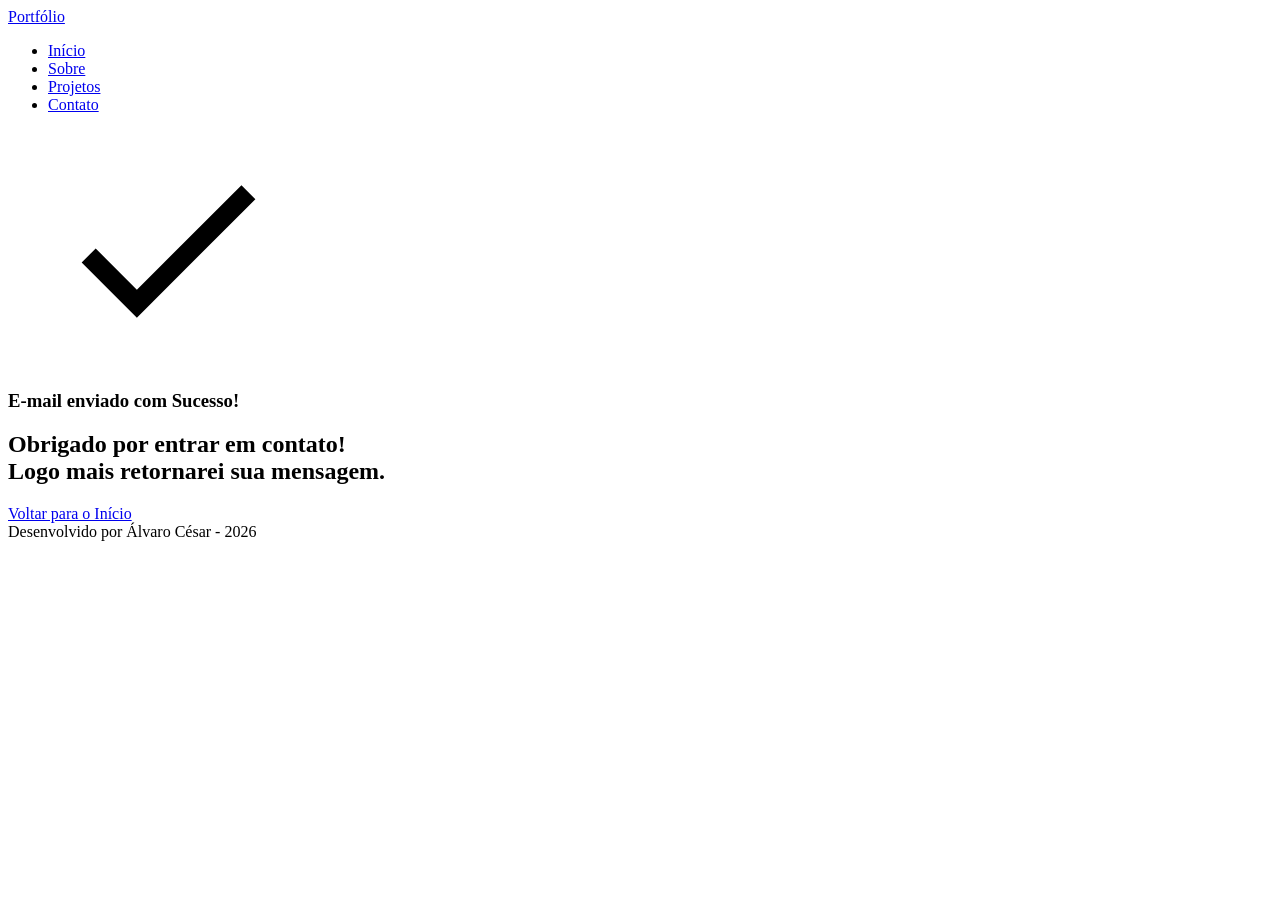
==== sucess.html @ 07b56715 "✨ New Feature:  Adicionado index.html e página de sucesso ao enviar mensagem de contato." ====
<!doctype html>
<html lang="pt-br">
  <head>
    <meta charset="UTF-8" />
    <meta name="viewport" content="width=device-width, initial-scale=1.0" />
    <meta name="author" content="Álvaro César" />
    <meta
      name="description"
      content="Portfólio Pessoal do Álvaro César, 
                desenvolvedor Full Stack especializado em criar experiências 
                digitais incríveis. Conheça meus projetos e entre em contato."
    />
    <meta name="robots" content="index, follow" />

    <link rel="icon" type="image/svg+xml" href="./assets/img/favicon.svg" />

    <title>Portfólio do Álvaro</title>
  </head>

  <body>
    <!-- Cabeçalho da Página (header) -->
    <header class="menu-container">
      <div class="menu-content">
        <a href="index.html" id="titulo">Portfólio</a>

        <nav>
          <ul class="menu-list">
            <li><a href="index.html#hero">Início</a></li>
            <li><a href="index.html#about">Sobre</a></li>
            <li><a href="index.html#projects">Projetos</a></li>
            <li><a href="index.html#contact">Contato</a></li>
          </ul>
        </nav>
      </div>
    </header>

    <!-- Seção Principal da Página (main) -->
    <main>
      <!-- Mensagem de Sucesso -->
      <section class="success-container">
        <article class="success-content">
          <figure class="success-icon">
            <img
              src="./assets/img/success.svg"
              alt="Ilustração de sucesso"
              class="float-animation"
              width="20%"
            />
          </figure>

          <h1>E-mail enviado com Sucesso!</h1>
          <h2>
            Obrigado por entrar em contato! <br />
            Logo mais retornarei sua mensagem.
          </h2>

          <a class="botao" href="index.html">Voltar para o Início</a>
        </article>
      </section>
    </main>

    <!-- Rodapé da Página (footer) -->
    <footer>Desenvolvido por Álvaro César - 2026</footer>
  </body>
</html>
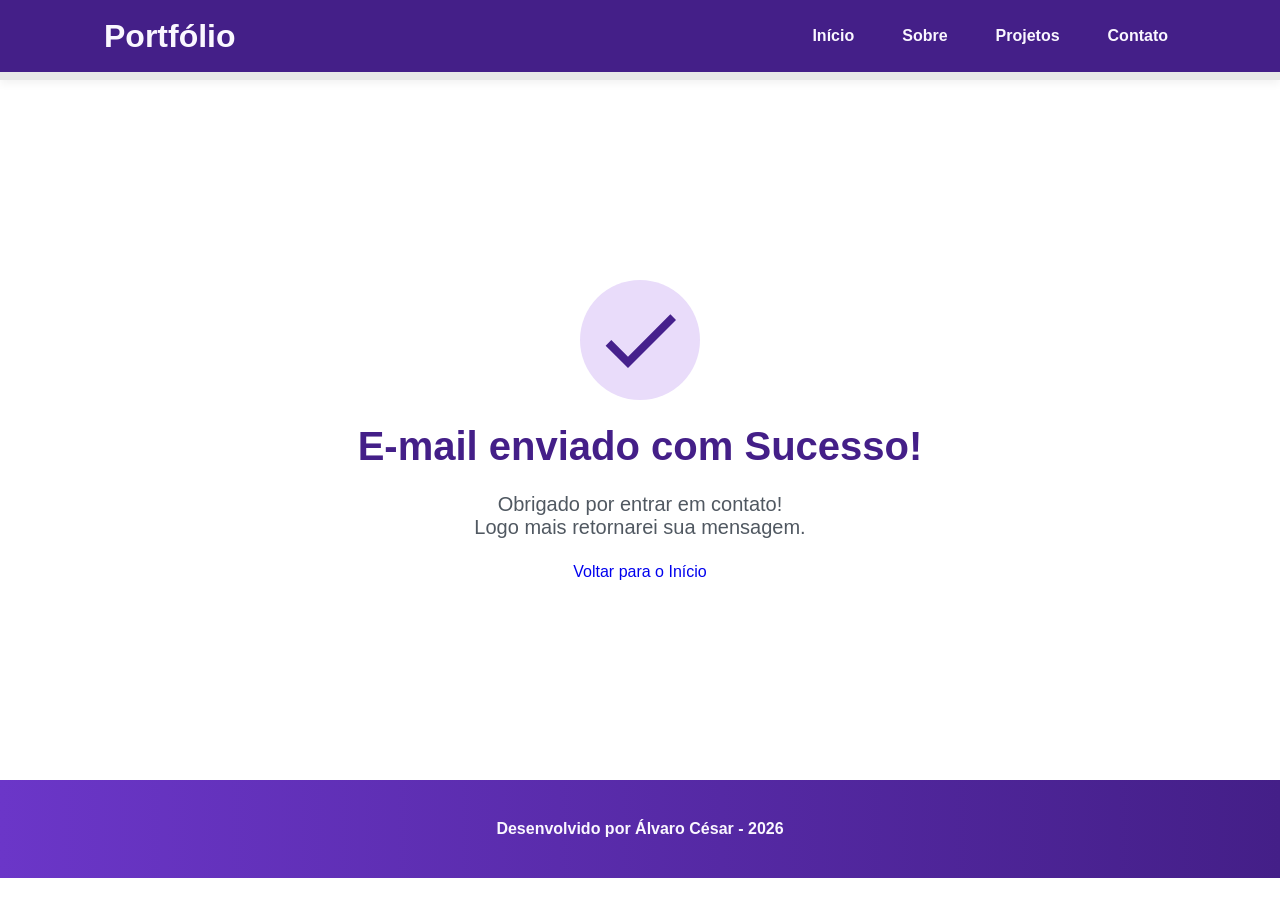
==== commit 2eafe04d: "✨ New Feature: Adicionado estilização da pagina principal e da página sucess.." ====
--- a/sucess.html
+++ b/sucess.html
@@ -13,6 +13,8 @@
     <meta name="robots" content="index, follow" />
 
     <link rel="icon" type="image/svg+xml" href="./assets/img/favicon.svg" />
+
+    <link rel="stylesheet" href="./assets/css/sucess.css">
 
     <title>Portfólio do Álvaro</title>
   </head>
--- a/assets/css/sucess.css
+++ b/assets/css/sucess.css
@@ -0,0 +1,179 @@
+/* RESETE DO NAVEGADOR */
+* {
+    margin: 0;
+    padding: 0;
+    box-sizing: border-box;
+    font-family: 'Poppins', sans-serif;
+    font-weight: 400;
+    text-decoration: none;
+    outline: none;
+}
+
+:root {
+    /* Paleta de Cores - Purple */
+    --purple-50: #f4eaff;
+    --purple-100: #e9dcfa;
+    --purple-200: #cdb3f0;
+    --purple-300: #b186e5;
+    --purple-400: #9460db;
+    --purple-500: #6b36c8;
+    --purple-600: #5b2ca0;
+    --purple-700: #4c2177;
+    --purple-800: #441f88;
+    --purple-900: #2a0e4d;
+    --purple-950: #1a0730;
+
+    /* Cores Neutras */
+    --gray-200: #e8e8e8;
+    --gray-400: #505861;
+    --black: #171717;
+    --white: #FAF7FF;
+
+    /* Cores de Estado */
+    --error: #e63946;
+
+    /* Sombras */
+    --shadow-sm: 0 0.25rem 0.5rem rgba(0, 0, 0, 0.05);
+    --shadow-md: 0 0.25rem 0.75rem rgba(107, 54, 200, 0.3);
+    --shadow-lg: 0 0.5rem 1.5rem rgba(107, 54, 200, 0.2);
+
+    /* Espaçamentos */
+    --spacing-xs: 0.5rem;
+    --spacing-sm: 1rem;
+    --spacing-md: 1.5rem;
+    --spacing-lg: 2rem;
+    --spacing-xl: 3rem;
+    --spacing-2xl: 4rem;
+
+    /* Tamanhos de Fonte */
+    --text-sm: 0.75rem;
+    --text-base: 1rem;
+    --text-lg: 1.25rem;
+    --text-xl: 1.5rem;
+    --text-2xl: 2rem;
+    --text-3xl: 2.5rem;
+
+    /* Border Radius */
+    --radius-sm: 0.25rem;
+    --radius-md: 0.5rem;
+    --radius-lg: 1rem;
+    --radius-xl: 2rem;
+    --radius-full: 50%;
+
+    /* Animação Padrão */
+    --transition-default: all 0.3s ease;
+}
+
+/* CONFIGURAÇOES BASICAS*/
+
+html{
+    scroll-behavior: smooth;
+}
+header {
+  position: sticky;
+  top: 0;
+  z-index: 1000;
+  width: 100%;
+  height: 5rem;
+  border-bottom: var(--spacing-xs) solid var(--gray-200);
+  box-shadow: var(--shadow-sm);
+  background-color: var(--purple-800);
+}
+
+header a {
+  font-weight: 600;
+  color: var(--white);
+  transition: color 0.3s ease;
+}
+
+header a:hover {
+  color: var(--purple-100);
+}
+
+#titulo {
+  font-size: var(--text-2xl);
+  font-weight: 700;
+}
+
+.menu-content {
+  display: flex;
+  justify-content: space-between;
+  align-items: center;
+  max-width: 70rem;
+  height: 100%;
+  margin: 0 auto;
+  padding: 0 var(--spacing-md);
+}
+
+.menu-list {
+  display: flex;
+  gap: var(--spacing-lg);
+  list-style: none;
+}
+
+.menu-list a {
+  padding: var(--spacing-xs);
+}
+.success-container {
+    display: flex;
+    flex-direction: column;
+    justify-content: center;
+    align-items: center;
+    width: 100%;
+    min-height: calc(100vh - 12.5rem);
+    padding: var(--spacing-xl) var(--spacing-md);
+}
+
+.success-content {
+    display: flex;
+    flex-direction: column;
+    align-items: center;
+    gap: var(--spacing-md);
+    max-width: 37.5rem;
+    text-align: center;
+}
+
+.success-content h1 {
+    font-size: var(--text-3xl);
+    font-weight: 700;
+    color: var(--purple-800);
+}
+
+.success-content h2 {
+    font-size: var(--text-lg);
+    color: var(--gray-400);
+}
+
+.success-icon {
+    display: flex;
+    align-items: center;
+    justify-content: center;
+    width: 7.5rem;
+    height: 7.5rem;
+    border-radius: var(--radius-full);
+    background-color: var(--purple-100);
+}
+
+.success-icon img {
+    width: 6rem;
+    height: 6rem;
+    filter: brightness(0) 
+            saturate(100%) 
+            invert(11%) 
+            sepia(69%) 
+            saturate(3759%) 
+            hue-rotate(256deg) 
+            brightness(101%) 
+            contrast(96%);
+}
+.float-animation {
+  animation: float 3s ease-in-out infinite;
+}
+
+footer {
+    padding: 2.5rem;
+    background: linear-gradient(to right, var(--purple-500), var(--purple-800));
+    font-weight: 600;
+    text-align: center;
+    color: var(--white);
+}
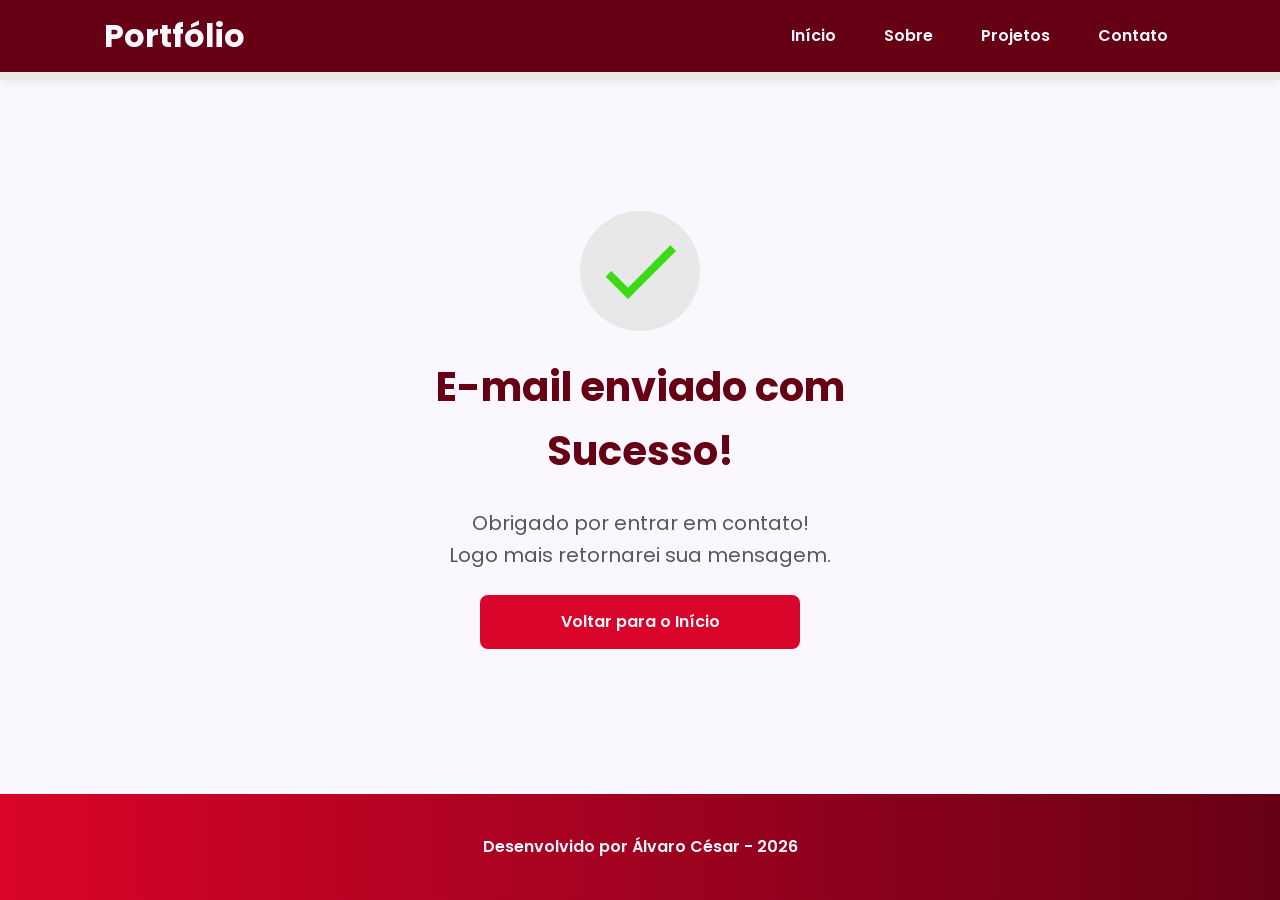
==== commit 78b545c5: "✨ New Feature:  Adicionado scripts de navegação de página com JS, adicionado script  swiper, corrigi" ====
--- a/sucess.html
+++ b/sucess.html
@@ -1,6 +1,16 @@
 <!doctype html>
 <html lang="pt-br">
   <head>
+    <!-- Fontes do Google -->
+    <link rel="preconnect" href="https://fonts.googleapis.com" />
+    <link rel="preconnect" href="https://fonts.gstatic.com" crossorigin />
+
+    <!-- Fonte do Google - Poppins -->
+    <link
+      href="https://fonts.googleapis.com/css2?family=Poppins&display=swap"
+      rel="stylesheet"
+    />
+
     <meta charset="UTF-8" />
     <meta name="viewport" content="width=device-width, initial-scale=1.0" />
     <meta name="author" content="Álvaro César" />
@@ -14,7 +24,7 @@
 
     <link rel="icon" type="image/svg+xml" href="./assets/img/favicon.svg" />
 
-    <link rel="stylesheet" href="./assets/css/sucess.css">
+    <link rel="stylesheet" href="./assets/css/style.css" />
 
     <title>Portfólio do Álvaro</title>
   </head>
--- a/assets/css/style.css
+++ b/assets/css/style.css
@@ -0,0 +1,888 @@
+/* Reset do Navegador */
+* {
+  margin: 0;
+  padding: 0;
+  box-sizing: border-box;
+  font-family: "Poppins", sans-serif;
+  font-weight: 400;
+  text-decoration: none;
+  outline: none;
+}
+
+/* Variáveis */
+:root {
+  /* Paleta de Cores - Red (Ferrari) */
+  --red-50: #fff1f1;
+  --red-100: #ffd6d6;
+  --red-200: #ffb3b3;
+  --red-300: #ff8080;
+  --red-400: #ff4d4d;
+  --red-500: #d90429;
+  --red-600: #b00324;
+  --red-700: #8a021c;
+  --red-800: #660015;
+  --red-900: #3d000d;
+  --red-950: #1f0006;
+
+  /* Cores Neutras */
+  --gray-200: #e8e8e8;
+  --gray-400: #505861;
+  --black: #171717;
+  --white: #faf7ff;
+
+  /* Cores de Estado */
+  --error: #e63946;
+
+  /* Sombras */
+  --shadow-sm: 0 0.25rem 0.5rem rgba(0, 0, 0, 0.05);
+  --shadow-md: 0 0.25rem 0.75rem rgba(217, 4, 41, 0.3);
+  --shadow-lg: 0 0.5rem 1.5rem rgba(217, 4, 41, 0.2);
+
+  /* Espaçamentos */
+  --spacing-xs: 0.5rem;
+  --spacing-sm: 1rem;
+  --spacing-md: 1.5rem;
+  --spacing-lg: 2rem;
+  --spacing-xl: 3rem;
+  --spacing-2xl: 4rem;
+
+  /* Tamanhos de Fonte */
+  --text-sm: 0.75rem;
+  --text-base: 1rem;
+  --text-lg: 1.25rem;
+  --text-xl: 1.5rem;
+  --text-2xl: 2rem;
+  --text-3xl: 2.5rem;
+
+  /* Border Radius */
+  --radius-sm: 0.25rem;
+  --radius-md: 0.5rem;
+  --radius-lg: 1rem;
+  --radius-xl: 2rem;
+  --radius-full: 50%;
+
+  /* Animação Padrão */
+  --transition-default: all 0.3s ease;
+}
+
+/* 🌙 DARK MODE (GitHub style) */
+@media (prefers-color-scheme: dark) {
+  :root {
+    --white: #0d1117;
+    --black: #e6edf3;
+    --gray-200: #161b22;
+    --gray-400: #8b949e;
+
+    --red-500: #ff2d55;
+    --red-600: #e0244d;
+    --red-800: #a40e2a;
+
+    --shadow-md: 0 0.25rem 0.75rem rgba(255, 45, 85, 0.15);
+    --shadow-lg: 0 0.5rem 1.5rem rgba(255, 45, 85, 0.12);
+  }
+}
+
+/* Configurações Básicas */
+
+html {
+  scroll-behavior: smooth;
+}
+
+body {
+  display: flex;
+  flex-direction: column;
+  min-height: 100vh;
+  background-color: var(--white);
+  line-height: 1.6;
+  color: var(--black);
+}
+
+main {
+  flex: 1;
+}
+
+/* Seções - Base Comum */
+
+.section-container {
+  max-width: 70rem;
+  margin: 0 auto;
+  padding: var(--spacing-xl) var(--spacing-md);
+  scroll-margin-top: 6rem;
+}
+
+/* Botões */
+
+.buttons-container {
+  display: flex;
+  gap: var(--spacing-sm);
+}
+
+.botao,
+.botao-outline {
+  display: inline-block;
+  padding: 0.75rem 2rem;
+  border: 0.15rem solid transparent;
+  border-radius: var(--radius-md);
+  font-size: var(--text-base);
+  font-weight: 600;
+  text-align: center;
+  cursor: pointer;
+  transition: var(--transition-default);
+}
+
+.botao {
+  border-color: var(--red-500);
+  background-color: var(--red-500);
+  color: var(--white);
+}
+
+.botao:hover {
+  border-color: var(--red-800);
+  background-color: var(--red-800);
+  box-shadow: var(--shadow-md);
+  transform: translateY(-0.25rem);
+}
+
+.botao-outline {
+  border-color: var(--red-500);
+  background-color: transparent;
+  color: var(--red-500);
+}
+
+.botao-outline:hover {
+  border-color: var(--red-500);
+  background-color: var(--red-500);
+  color: var(--white);
+  transform: translateY(-0.25rem);
+}
+
+/* Botões pequenos - Card Projetos */
+
+.botao.botao-sm,
+.botao-outline.botao-sm {
+  min-width: 6rem;
+  padding: 0.25rem var(--spacing-sm);
+  border-width: 0.125rem;
+  border-radius: 0.25rem;
+  font-size: var(--text-sm);
+}
+
+/* Seção Header - Cabeçalho e Menu */
+
+header {
+  position: sticky;
+  top: 0;
+  z-index: 1000;
+  width: 100%;
+  height: 5rem;
+  border-bottom: var(--spacing-xs) solid var(--gray-200);
+  box-shadow: var(--shadow-sm);
+  background-color: var(--red-800);
+}
+
+header a {
+  font-weight: 600;
+  color: var(--white);
+  transition: color 0.3s ease;
+}
+
+header a:hover {
+  color: var(--red-100);
+}
+
+#titulo {
+  font-size: var(--text-2xl);
+  font-weight: 700;
+}
+
+.menu-content {
+  display: flex;
+  justify-content: space-between;
+  align-items: center;
+  max-width: 70rem;
+  height: 100%;
+  margin: 0 auto;
+  padding: 0 var(--spacing-md);
+}
+
+.menu-list {
+  display: flex;
+  gap: var(--spacing-lg);
+  list-style: none;
+}
+
+.menu-list a {
+  padding: var(--spacing-xs);
+}
+
+/* Seção Hero */
+
+.hero-container {
+  display: flex;
+  align-items: center;
+  gap: var(--spacing-2xl);
+  min-height: calc(100vh - 5rem);
+}
+
+.hero-content {
+  display: flex;
+  flex: 1;
+  flex-direction: column;
+  gap: var(--spacing-md);
+}
+
+.hero-content span {
+  font-size: var(--text-xl);
+  font-weight: 700;
+}
+
+.hero-content h1 {
+  font-size: var(--text-3xl);
+  font-weight: 700;
+}
+
+.hero-content p,
+.about-content p,
+.contact-info p {
+  font-size: var(--text-lg);
+  color: var(--gray-400);
+}
+
+.hero-image {
+  display: flex;
+  flex: 1;
+  justify-content: center;
+}
+
+.hero-image img {
+  width: 100%;
+  max-width: 100%;
+  border-radius: var(--radius-xl);
+}
+
+/* Animação Flutuante */
+@keyframes float {
+  0%,
+  100% {
+    transform: translateY(0);
+  }
+
+  50% {
+    transform: translateY(-1.25rem);
+  }
+}
+
+/* Usa animação */
+.float-animation {
+  animation: float 3s ease-in-out infinite;
+}
+
+/* About */
+
+.about-container {
+  display: flex;
+  align-items: center;
+  gap: var(--spacing-2xl);
+  margin: var(--spacing-2xl) auto;
+  border-radius: var(--radius-lg);
+  background-color: var(--gray-200);
+}
+
+.about-image {
+  flex: 0 0 17.5rem;
+}
+
+.about-image img {
+  width: 100%;
+  border: 0.35rem solid var(--red-500);
+  border-radius: var(--radius-full);
+  box-shadow: var(--shadow-lg);
+}
+
+.about-content h2,
+.projects-container h2,
+.contact-info h2 {
+  margin-bottom: var(--spacing-md);
+  font-size: var(--text-3xl);
+  font-weight: 700;
+  color: var(--red-800);
+}
+
+.about-content p {
+  margin-bottom: var(--spacing-sm);
+  text-align: justify;
+}
+
+.about-buttons-data {
+  display: flex;
+  justify-content: space-between;
+  align-items: center;
+  gap: var(--spacing-lg);
+  margin-top: var(--spacing-lg);
+}
+
+.about-buttons-data .botao {
+  margin-right: auto;
+}
+
+.data-container {
+  display: flex;
+  gap: var(--spacing-lg);
+  margin-top: 0;
+}
+
+.data-item {
+  display: flex;
+  flex-direction: column;
+  align-items: center;
+}
+
+.data-number {
+  font-size: var(--text-xl);
+  font-weight: 700;
+  text-align: center;
+  color: var(--red-500);
+}
+
+.data-label {
+  font-size: var(--text-base);
+  text-align: center;
+  color: var(--gray-400);
+}
+
+/* Projects */
+.projects-container {
+  scroll-margin-top: 3rem;
+  margin: var(--spacing-2xl) auto;
+  text-align: center;
+}
+
+.projects-swiper {
+  position: relative;
+  width: 100;
+  padding: var(--spacing-sm) var(--spacing-xl) var(--spacing-xl);
+  overflow: hidden;
+}
+
+.project-card {
+  display: flex;
+  flex-direction: column;
+  width: 100%;
+  height: 100%;
+  border: 0.15rem solid var(--gray-200);
+  border-radius: var(--radius-lg);
+  background-color: var(--white);
+  box-shadow: var(--shadow-sm);
+  overflow: hidden;
+  transition: var(--transition --transition-default);
+}
+
+.project-card:hover {
+  box-shadow: var(--shadow-lg);
+}
+
+.project-image {
+  display: flex;
+  align-items: center;
+  justify-content: center;
+  width: 100%;
+  height: 10rem;
+  background-color: linear-gradient(
+    135deg,
+    var(--red-200) 0%,
+    var(--red-400) 100%
+  );
+}
+
+.project-image img {
+  width: 75%;
+  height: 75%;
+  max-width: 7rem;
+  max-height: 7rem;
+  object-fit: contain;
+  transition: transform 0.3s ease;
+}
+
+.project-content {
+  display: flex;
+  flex: 1;
+  flex-direction: column;
+  padding: var(--spacing-md);
+  text-align: left;
+}
+
+.project-content h3 {
+  margin-bottom: 0.75rem;
+  font-size: var(--text-lg);
+  font-weight: 700;
+}
+.project-content p {
+  margin-bottom: var(--spacing-sm);
+  font-size: var(--text-base);
+  color: var(--gray-400);
+}
+
+.project-tags {
+  display: flex;
+  flex-wrap: wrap;
+  gap: var(--spacing-xs);
+}
+
+.tag {
+  padding: 0.375rem 0.75rem;
+  border-radius: var(--radius-sm);
+  background-color: var(--red-100);
+  font-size: var(--text-sm);
+  font-weight: 600;
+  color: var(--red-800);
+}
+
+.project-buttons {
+  display: flex;
+  justify-content: center;
+  align-items: center;
+  gap: 0.75rem;
+  margin-top: var(--spacing-sm);
+}
+.swiper-wrapper {
+  align-items: stretch;
+}
+
+.swiper-slide {
+  display: flex;
+  height: auto;
+}
+
+/* Botões do Swiper (navegação) */
+.swiper-button-next,
+.swiper-button-prev {
+  width: 3rem;
+  height: 3rem;
+}
+
+.swiper-button-next:after,
+.swiper-button-prev:after {
+  font-size: var(--text-lg);
+  color: var(--red-500);
+}
+
+.swiper-button-next:hover:after,
+.swiper-button-prev:hover:after {
+  color: var(--red-800);
+}
+
+/* Indicadores de paginação */
+.swiper-pagination-bullet {
+  width: 0.75rem;
+  height: 0.75rem;
+  background-color: var(--gray-200);
+  opacity: 1;
+}
+
+.swiper-pagination-bullet-active {
+  width: var(--spacing-lg);
+  border-radius: var(--radius-sm);
+  background-color: var(--red-500);
+}
+
+.contact-container {
+  display: grid;
+  grid-template-columns: 1fr 1fr;
+  gap: var(--spacing-2xl);
+}
+
+.contact-info h2 {
+  margin-bottom: var(--spacing-md);
+}
+.contact-info p {
+  margin-bottom: var(--spacing-lg);
+}
+
+.social-container {
+  display: flex;
+  justify-content: center;
+  gap: var(--spacing-xl);
+  color: var(--white);
+}
+
+.social-icon {
+  width: 5rem;
+  height: 5rem;
+  padding: 0.75rem;
+  border-radius: var(--radius-md);
+  transition: var(--transition-default);
+}
+
+.social-icon img {
+  width: 100%;
+  filter: brightness(0) saturate(100%);
+  transition: filter 0.3s ease;
+  filter: brightness(0) saturate(100%) invert(32%) sepia(10%) saturate(550%)
+    hue-rotate(171deg) brightness(98%) contrast(90%);
+}
+
+.social-icon img:hover {
+  filter: brightness(0) saturate(100%) invert(10%) sepia(67%) saturate(7336%)
+    hue-rotate(346deg) brightness(103%) contrast(99%);
+}
+
+/* Formulário de Contato */
+
+form {
+  display: flex;
+  flex-direction: column;
+  gap: 0.75rem;
+}
+
+form label {
+  font-size: var(--text-base);
+  font-weight: 600;
+}
+
+form input,
+form textarea {
+  width: 100%;
+  padding: 0.5rem var(--spacing-sm);
+  border: 0.25rem solid var(--gray-200);
+  border-radius: var(--radius-md);
+  font-family: inherit;
+  font-size: var(--text-base);
+  transition: border-color 0.3s ease;
+}
+
+form input:focus,
+form textarea:focus {
+  border-color: var(--red-500);
+  outline: none;
+}
+
+form textarea {
+  min-height: 5rem;
+  resize: none;
+}
+
+form span {
+  margin-top: -0.75rem;
+  font-size: var(--text-sm);
+  color: var(--error);
+}
+/* Footer */
+
+footer {
+  padding: 2.5rem;
+  background: linear-gradient(to right, var(--red-500), var(--red-800));
+  font-weight: 600;
+  text-align: center;
+  color: var(--white);
+}
+
+/* Página Success */
+
+.success-container {
+  display: flex;
+  flex-direction: column;
+  justify-content: center;
+  align-items: center;
+  width: 100%;
+  min-height: calc(100vh - 12.5rem);
+  padding: var(--spacing-xl) var(--spacing-md);
+}
+
+.success-content {
+  display: flex;
+  flex-direction: column;
+  align-items: center;
+  gap: var(--spacing-md);
+  max-width: 37.5rem;
+  text-align: center;
+}
+
+.success-content h1 {
+  font-size: var(--text-3xl);
+  font-weight: 700;
+  color: var(--red-800);
+}
+
+.success-content h2 {
+  font-size: var(--text-lg);
+  color: var(--gray-400);
+}
+
+.success-icon {
+  display: flex;
+  align-items: center;
+  justify-content: center;
+  width: 7.5rem;
+  height: 7.5rem;
+  border-radius: var(--radius-full);
+  background-color: var(--gray-200);
+}
+
+.success-icon img {
+  width: 6rem;
+  height: 6rem;
+  filter: brightness(0) saturate(100%) invert(68%) sepia(22%) saturate(3705%)
+    hue-rotate(63deg) brightness(100%) contrast(97%);
+}
+.success-content .botao {
+  width: 100%;
+  max-width: 20rem;
+  padding: 0.75rem var(--spacing-lg);
+}
+
+/* Responsividade - Tablet */
+@media screen and (max-width: 1024px) {
+   .section-container {
+    max-width: 90%;
+    padding: var(--spacing-lg) var(--spacing-md);
+  }
+
+  /* HEADER */
+  #titulo {
+    font-size: var(--text-xl);
+  }
+
+  .menu-list {
+    gap: var(--spacing-md);
+  }
+
+  /* HERO */
+  .hero-container {
+    gap: var(--spacing-lg);
+    min-height: auto;
+  }
+
+  .hero-content h1 {
+    font-size: var(--text-2xl);
+  }
+
+  .hero-content span {
+    font-size: var(--text-lg);
+  }
+
+  .hero-content p {
+    font-size: var(--text-base);
+  }
+
+  .hero-image img {
+    max-width: 25rem;
+  }
+
+  /* ABOUT */
+  .about-container {
+    gap: var(--spacing-lg);
+    padding: var(--spacing-lg);
+  }
+
+  .about-image {
+    flex: 0 0 14rem;
+  }
+
+  .about-content h2 {
+    font-size: var(--text-2xl);
+  }
+
+  .about-content p {
+    font-size: var(--text-base);
+  }
+
+  .about-buttons-data {
+    gap: var(--spacing-md);
+  }
+
+  .data-container {
+    gap: var(--spacing-md);
+  }
+
+  .data-number {
+    font-size: var(--text-lg);
+  }
+
+  /* PROJECTS */
+  .projects-container h2 {
+    font-size: var(--text-2xl);
+  }
+
+  .project-content h3 {
+    font-size: var(--text-base);
+  }
+
+  .project-content p {
+    font-size: var(--text-sm);
+  }
+
+  .project-image {
+    height: 8rem;
+  }
+
+  /* CONTACT */
+  .contact-container {
+    grid-template-columns: 1fr;
+    gap: var(--spacing-lg);
+  }
+
+  .contact-info h2 {
+    font-size: var(--text-2xl);
+  }
+
+  .contact-info p {
+    font-size: var(--text-base);
+  }
+
+  /* SOCIAL */
+  .social-container {
+    gap: var(--spacing-lg);
+  }
+
+  .social-icon {
+    width: 4rem;
+    height: 4rem;
+  }
+
+  /* FORM */
+  form input,
+  form textarea {
+    font-size: var(--text-base);
+  }
+
+  /* FOOTER */
+  footer {
+    padding: var(--spacing-lg);
+    font-size: var(--text-base);
+  }
+
+  /* SUCCESS PAGE */
+  .success-content h1 {
+    font-size: var(--text-2xl);
+  }
+
+  .success-content h2 {
+    font-size: var(--text-base);
+  }
+
+  .success-icon {
+    width: 6rem;
+    height: 6rem;
+  }
+
+  .success-icon img {
+    width: 4.5rem;
+    height: 4.5rem;
+  }
+}
+/* Responsividade - Celular (Mobile) */
+
+@media screen and (max-width: 480px) {
+  .section-container {
+    padding: var(--spacing-md) var(--spacing-sm);
+  }
+  .section-container h1 {
+    font-size: var(--text-xl);
+  }
+  .section-container h2 {
+    font-size: var(--text-lg);
+  }
+  .section-container p {
+    font-size: var(--text-base);
+  }
+  .section-container span {
+    font-size: var(--text-lg);
+  }
+
+  #titulo {
+    font-size: var(--text-xl);
+  }
+  .menu-content {
+    justify-content: center;
+  }
+  .menu-list {
+    display: none;
+  }
+  .hero-container {
+    flex-direction: column-reverse;
+    gap: var(--spacing-xs);
+    min-height: 60vh;
+  }
+
+  .hero-content {
+    gap: var(--spacing-xs);
+    width: 100%;
+  }
+
+  .buttons-container {
+    flex-direction: column;
+    gap: 0.75rem;
+    width: 100%;
+  }
+
+  .buttons-container .botao,
+  .buttons-container .botao-outline {
+    padding: 0.75rem;
+    font-size: var(--text-base);
+    white-space: nowrap;
+  }
+
+  .hero-image {
+    width: 100%;
+  }
+
+  .hero-image img {
+    max-width: 20rem;
+  }
+
+  .about-container {
+    flex-direction: column;
+    margin: var(--spacing-lg) 0.5rem;
+    padding: var(--spacing-md);
+  }
+
+  .about-image img {
+    max-width: 16rem;
+  }
+
+  .about-content {
+    width: 100%;
+  }
+
+  .about-buttons-data {
+    flex-direction: column;
+    gap: var(--spacing-md);
+    align-items: stretch;
+  }
+
+  .about-buttons-data .botao,
+  .about-buttons-data .botao-outline {
+    width: 100%;
+    padding: 0.75rem var(--spacing-lg);
+    font-size: var(--text-base);
+    text-align: center;
+  }
+
+  .data-container {
+    justify-content: center;
+    width: 100%;
+  }
+
+  .data-number {
+    font-size: var(--text-lg);
+  }
+
+  .data-label {
+    font-size: var(--text-sm);
+  }
+
+  .contact-container {
+    grid-template-columns: 1fr;
+    gap: var(--spacing-lg);
+    width: 90%;
+    margin: 0 auto;
+  }
+
+  .contact-info {
+    width: 100%;
+  }
+
+  form {
+    width: 100%;
+  }
+}
